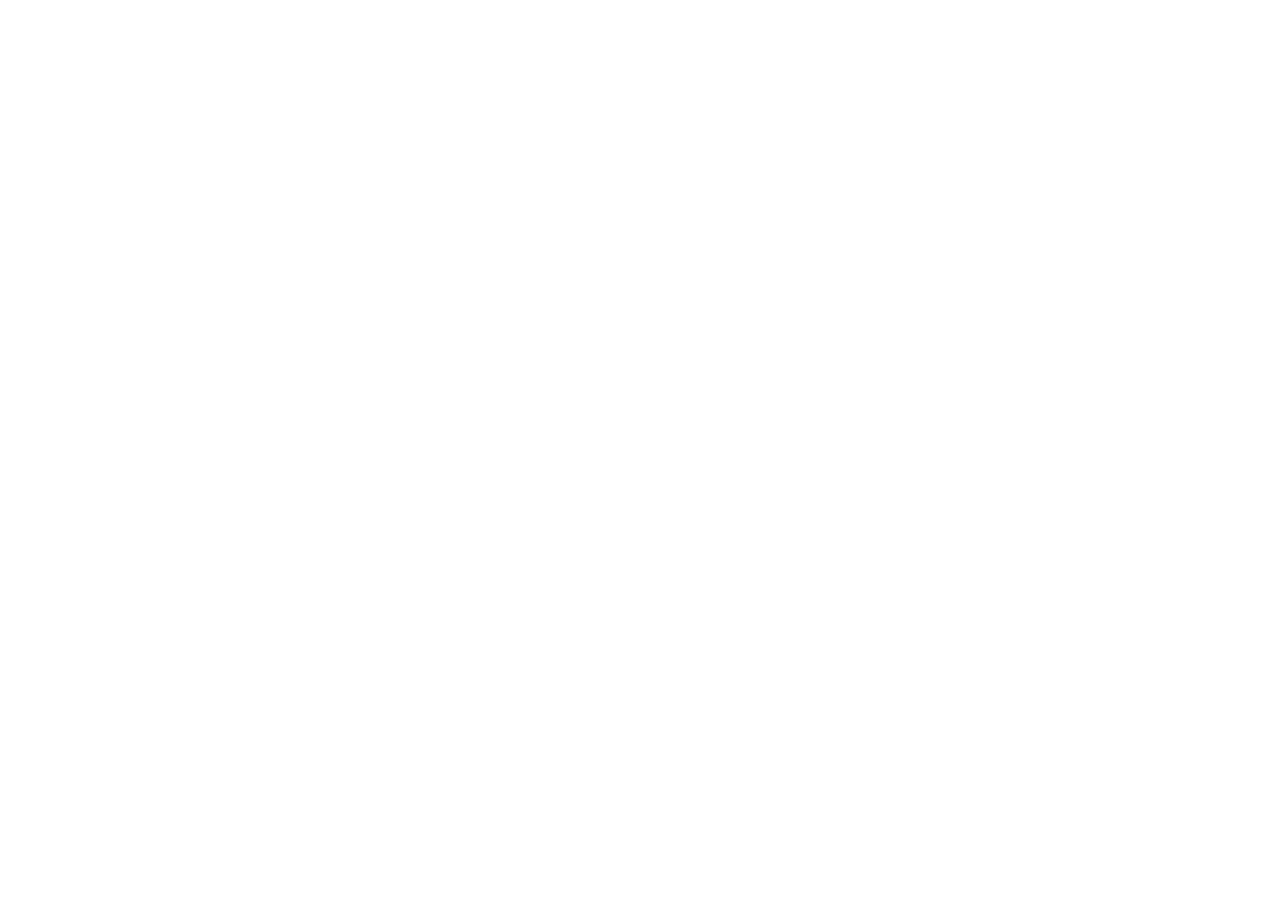
==== index.html @ 54fe23dd "Files created" ====
<!DOCTYPE html>
<html lang="en">
<head>
    <meta charset="UTF-8">
    <meta http-equiv="X-UA-Compatible" content="IE=edge">
    <meta name="viewport" content="width=device-width, initial-scale=1.0">
    <title>Catalog - Denis Noskov - Ufa</title>
    <link rel="stylesheet" href="style.css">
    <link rel="preconnect" href="https://fonts.gstatic.com">
    <link href="https://fonts.googleapis.com/css2?family=Roboto:ital,wght@0,100;0,300;0,400;0,500;0,700;0,900;1,100;1,300;1,400;1,500;1,700;1,900&display=swap" rel="stylesheet">
</head>
<body>
    
</body>
</html>
---- style.css ----
body {
    font-family: 'Roboto', sans-serif;
}
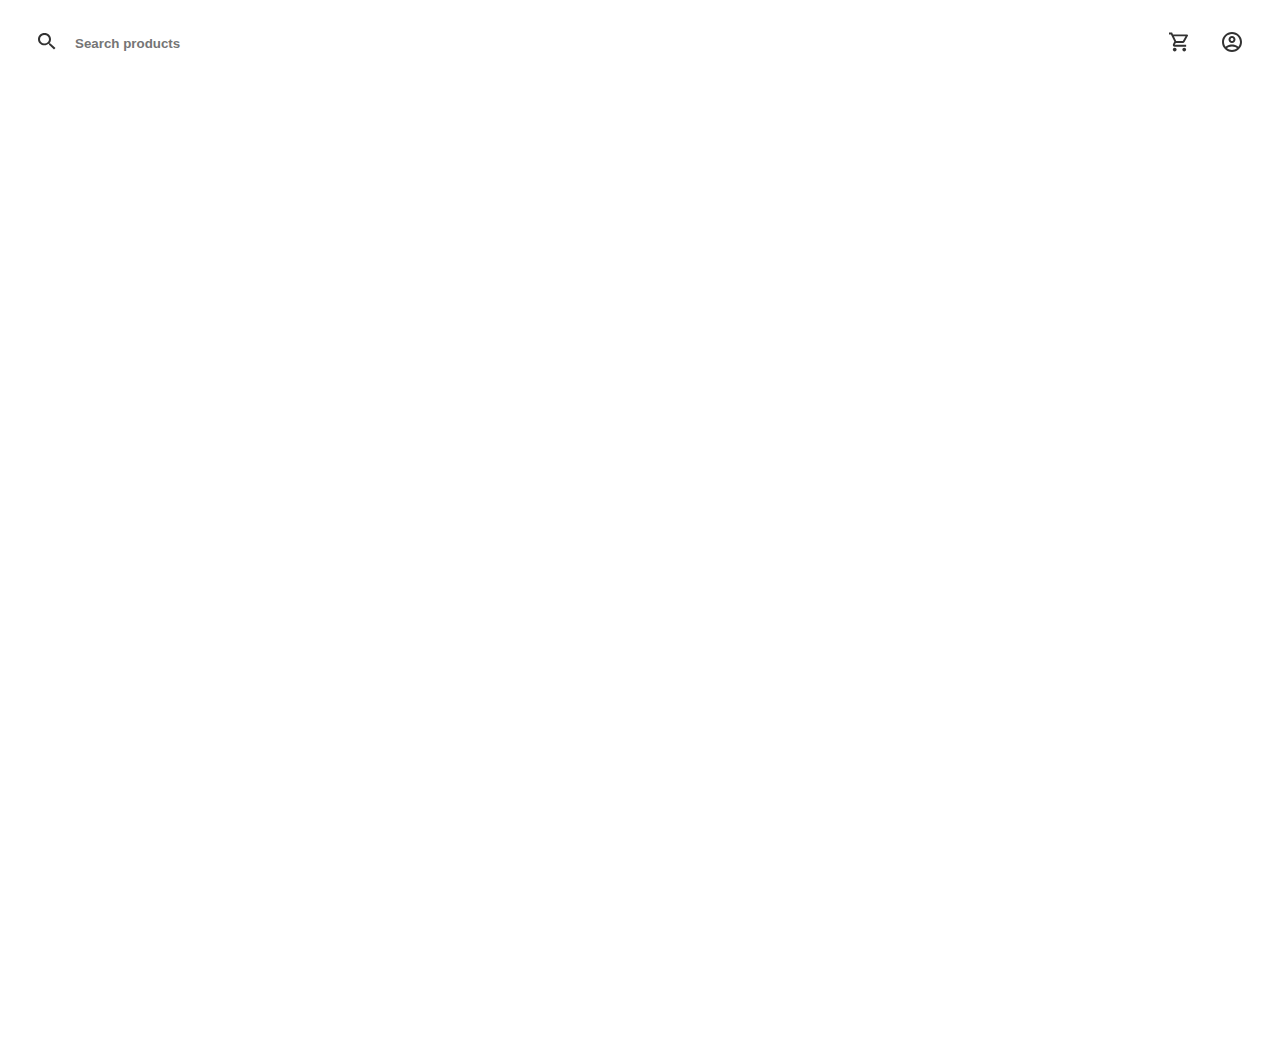
==== commit 204aa6a4: "<header>" ====
--- a/index.html
+++ b/index.html
@@ -10,6 +10,23 @@
     <link href="https://fonts.googleapis.com/css2?family=Roboto:ital,wght@0,100;0,300;0,400;0,500;0,700;0,900;1,100;1,300;1,400;1,500;1,700;1,900&display=swap" rel="stylesheet">
 </head>
 <body>
-    
+    <header>
+        <div class="b1">
+            <button>
+                <img src="img/search.svg" alt="Search" id='header_search'>
+            </button>
+            <input placeholder="Search products">
+        </div>
+        <div class="b2">
+            <button>
+                <img src="img/cart.svg" alt="Cart" id='header_cart'>
+            </button>
+            <button>
+                <img src="img/user.svg" alt="Userpage" id='header_userpage'>
+            </button>
+        </div>
+    </header>
+
+
 </body>
 </html>--- a/style.css
+++ b/style.css
@@ -1,3 +1,60 @@
-body {
+body{
     font-family: 'Roboto', sans-serif;
-}+    height: 1024px;
+}
+/* Desktop catalog*/
+/* Header */
+header{
+    display: flex;
+    justify-content: space-between;
+    margin: 23px 24px 0 24px;
+}
+header div{
+    display: flex;
+    align-items: center;
+    border-bottom: 2px solid white;
+}
+header .b1{
+    width: 300px;
+    height: 40px;
+}
+header .b1:hover{
+    border-bottom: 2px solid #fcac45;
+}
+header .b1:hover #header_search{
+    filter: invert(91%) sepia(12%) saturate(7307%) hue-rotate(324deg) brightness(100%) contrast(98%);
+}
+header input{
+    border: 0;
+    height: 16px;
+    color: black;
+}
+header input:focus{
+    outline: none;
+}
+header input::placeholder{
+    font-weight: bold;
+}
+header button{
+    background: none;
+    border: none;
+}
+header img{
+    width: 20px;
+    height: 20px;
+}
+#header_search{
+    width: 17.5px;
+    height: 17.5px;
+    margin-right: 11.5px;
+}
+#header_cart{
+    margin-right: 21px;
+}
+#header_cart:hover{
+    filter: invert(91%) sepia(12%) saturate(7307%) hue-rotate(324deg) brightness(100%) contrast(98%);
+}
+#header_userpage:hover{
+    filter: invert(91%) sepia(12%) saturate(7307%) hue-rotate(324deg) brightness(100%) contrast(98%);
+}
+/* Catalog */
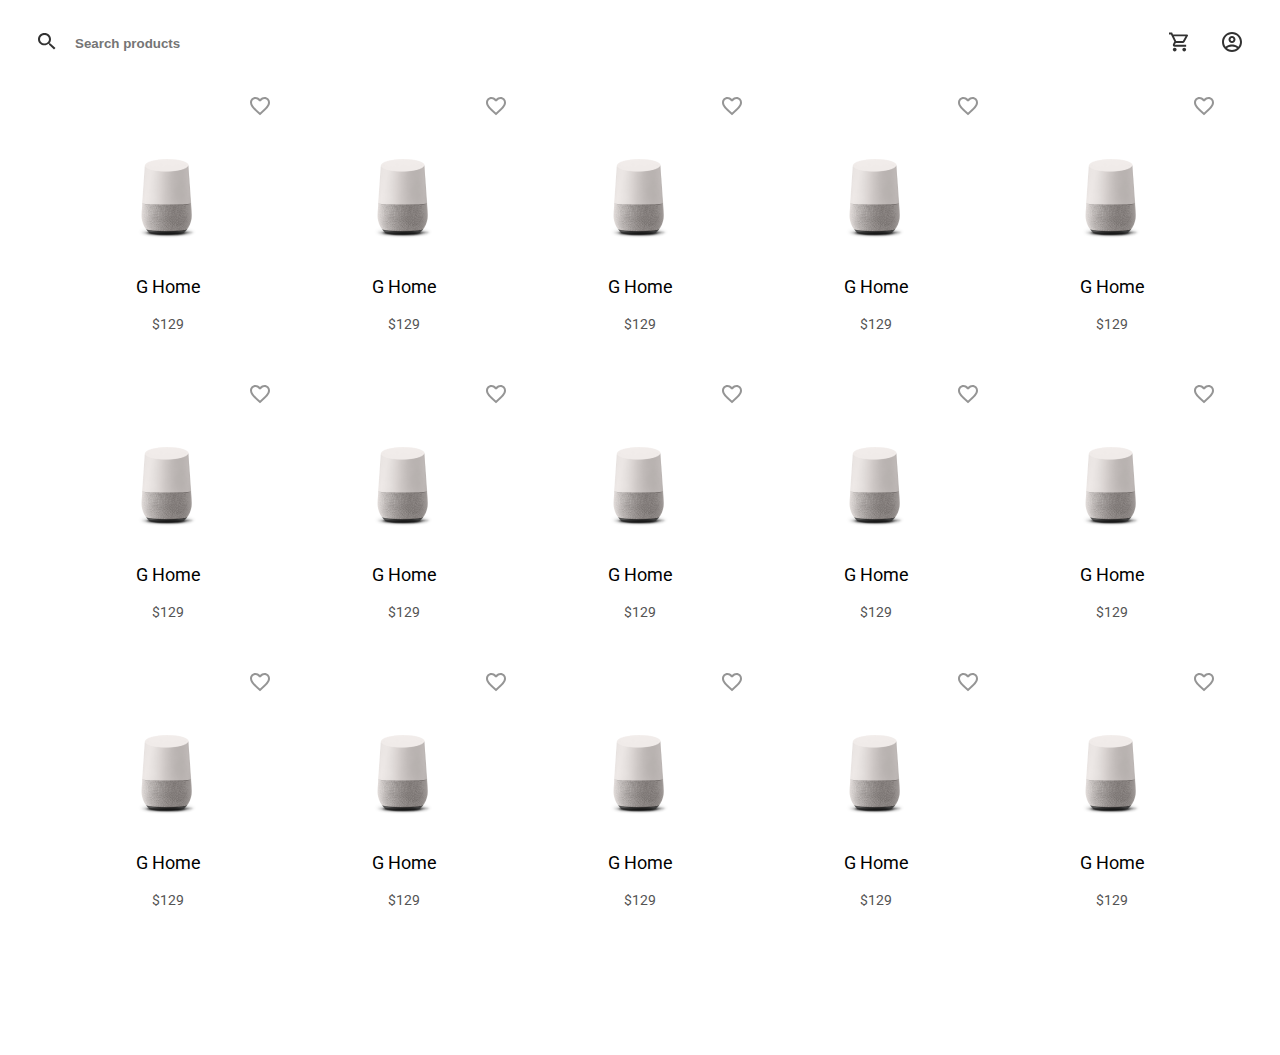
==== commit f110ed37: "Catalog page" ====
--- a/index.html
+++ b/index.html
@@ -26,7 +26,248 @@
             </button>
         </div>
     </header>
-
-
+    <main>
+        <div class="product">
+            <div class="p_favorite">
+                <svg width="20" height="19" viewBox="0 0 20 19" fill="red" xmlns="http://www.w3.org/2000/svg">
+                    <path d="M14.5 0C12.76 0 11.09 0.81 10 2.09C8.91 0.81 7.24 0 5.5 0C2.42 0 0 2.42 0 5.5C0 9.28 3.4 12.36 8.55 17.04L10 18.35L11.45 17.03C16.6 12.36 20 9.28 20 5.5C20 2.42 17.58 0 14.5 0ZM10.1 15.55L10 15.65L9.9 15.55C5.14 11.24 2 8.39 2 5.5C2 3.5 3.5 2 5.5 2C7.04 2 8.54 2.99 9.07 4.36H10.94C11.46 2.99 12.96 2 14.5 2C16.5 2 18 3.5 18 5.5C18 8.39 14.86 11.24 10.1 15.55Z" fill="#959595"/>
+                </svg>
+            </div>
+            <div class="p_image">
+                <img src="img/prod.png" alt="Product image">
+            </div>
+            <div class="p_title">
+                G Home
+            </div>
+            <div class="p_price">
+                $129
+            </div>
+        </div>
+        <div class="product">
+            <div class="p_favorite">
+                <svg width="20" height="19" viewBox="0 0 20 19" fill="red" xmlns="http://www.w3.org/2000/svg">
+                    <path d="M14.5 0C12.76 0 11.09 0.81 10 2.09C8.91 0.81 7.24 0 5.5 0C2.42 0 0 2.42 0 5.5C0 9.28 3.4 12.36 8.55 17.04L10 18.35L11.45 17.03C16.6 12.36 20 9.28 20 5.5C20 2.42 17.58 0 14.5 0ZM10.1 15.55L10 15.65L9.9 15.55C5.14 11.24 2 8.39 2 5.5C2 3.5 3.5 2 5.5 2C7.04 2 8.54 2.99 9.07 4.36H10.94C11.46 2.99 12.96 2 14.5 2C16.5 2 18 3.5 18 5.5C18 8.39 14.86 11.24 10.1 15.55Z" fill="#959595"/>
+                </svg>
+            </div>
+            <div class="p_image">
+                <img src="img/prod.png" alt="Product image">
+            </div>
+            <div class="p_title">
+                G Home
+            </div>
+            <div class="p_price">
+                $129
+            </div>
+        </div>
+        <div class="product">
+            <div class="p_favorite">
+                <svg width="20" height="19" viewBox="0 0 20 19" fill="red" xmlns="http://www.w3.org/2000/svg">
+                    <path d="M14.5 0C12.76 0 11.09 0.81 10 2.09C8.91 0.81 7.24 0 5.5 0C2.42 0 0 2.42 0 5.5C0 9.28 3.4 12.36 8.55 17.04L10 18.35L11.45 17.03C16.6 12.36 20 9.28 20 5.5C20 2.42 17.58 0 14.5 0ZM10.1 15.55L10 15.65L9.9 15.55C5.14 11.24 2 8.39 2 5.5C2 3.5 3.5 2 5.5 2C7.04 2 8.54 2.99 9.07 4.36H10.94C11.46 2.99 12.96 2 14.5 2C16.5 2 18 3.5 18 5.5C18 8.39 14.86 11.24 10.1 15.55Z" fill="#959595"/>
+                </svg>
+            </div>
+            <div class="p_image">
+                <img src="img/prod.png" alt="Product image">
+            </div>
+            <div class="p_title">
+                G Home
+            </div>
+            <div class="p_price">
+                $129
+            </div>
+        </div>
+        <div class="product">
+            <div class="p_favorite">
+                <svg width="20" height="19" viewBox="0 0 20 19" fill="red" xmlns="http://www.w3.org/2000/svg">
+                    <path d="M14.5 0C12.76 0 11.09 0.81 10 2.09C8.91 0.81 7.24 0 5.5 0C2.42 0 0 2.42 0 5.5C0 9.28 3.4 12.36 8.55 17.04L10 18.35L11.45 17.03C16.6 12.36 20 9.28 20 5.5C20 2.42 17.58 0 14.5 0ZM10.1 15.55L10 15.65L9.9 15.55C5.14 11.24 2 8.39 2 5.5C2 3.5 3.5 2 5.5 2C7.04 2 8.54 2.99 9.07 4.36H10.94C11.46 2.99 12.96 2 14.5 2C16.5 2 18 3.5 18 5.5C18 8.39 14.86 11.24 10.1 15.55Z" fill="#959595"/>
+                </svg>
+            </div>
+            <div class="p_image">
+                <img src="img/prod.png" alt="Product image">
+            </div>
+            <div class="p_title">
+                G Home
+            </div>
+            <div class="p_price">
+                $129
+            </div>
+        </div>
+        <div class="product">
+            <div class="p_favorite">
+                <svg width="20" height="19" viewBox="0 0 20 19" fill="red" xmlns="http://www.w3.org/2000/svg">
+                    <path d="M14.5 0C12.76 0 11.09 0.81 10 2.09C8.91 0.81 7.24 0 5.5 0C2.42 0 0 2.42 0 5.5C0 9.28 3.4 12.36 8.55 17.04L10 18.35L11.45 17.03C16.6 12.36 20 9.28 20 5.5C20 2.42 17.58 0 14.5 0ZM10.1 15.55L10 15.65L9.9 15.55C5.14 11.24 2 8.39 2 5.5C2 3.5 3.5 2 5.5 2C7.04 2 8.54 2.99 9.07 4.36H10.94C11.46 2.99 12.96 2 14.5 2C16.5 2 18 3.5 18 5.5C18 8.39 14.86 11.24 10.1 15.55Z" fill="#959595"/>
+                </svg>
+            </div>
+            <div class="p_image">
+                <img src="img/prod.png" alt="Product image">
+            </div>
+            <div class="p_title">
+                G Home
+            </div>
+            <div class="p_price">
+                $129
+            </div>
+        </div>
+        <div class="product">
+            <div class="p_favorite">
+                <svg width="20" height="19" viewBox="0 0 20 19" fill="red" xmlns="http://www.w3.org/2000/svg">
+                    <path d="M14.5 0C12.76 0 11.09 0.81 10 2.09C8.91 0.81 7.24 0 5.5 0C2.42 0 0 2.42 0 5.5C0 9.28 3.4 12.36 8.55 17.04L10 18.35L11.45 17.03C16.6 12.36 20 9.28 20 5.5C20 2.42 17.58 0 14.5 0ZM10.1 15.55L10 15.65L9.9 15.55C5.14 11.24 2 8.39 2 5.5C2 3.5 3.5 2 5.5 2C7.04 2 8.54 2.99 9.07 4.36H10.94C11.46 2.99 12.96 2 14.5 2C16.5 2 18 3.5 18 5.5C18 8.39 14.86 11.24 10.1 15.55Z" fill="#959595"/>
+                </svg>
+            </div>
+            <div class="p_image">
+                <img src="img/prod.png" alt="Product image">
+            </div>
+            <div class="p_title">
+                G Home
+            </div>
+            <div class="p_price">
+                $129
+            </div>
+        </div>
+        <div class="product">
+            <div class="p_favorite">
+                <svg width="20" height="19" viewBox="0 0 20 19" fill="red" xmlns="http://www.w3.org/2000/svg">
+                    <path d="M14.5 0C12.76 0 11.09 0.81 10 2.09C8.91 0.81 7.24 0 5.5 0C2.42 0 0 2.42 0 5.5C0 9.28 3.4 12.36 8.55 17.04L10 18.35L11.45 17.03C16.6 12.36 20 9.28 20 5.5C20 2.42 17.58 0 14.5 0ZM10.1 15.55L10 15.65L9.9 15.55C5.14 11.24 2 8.39 2 5.5C2 3.5 3.5 2 5.5 2C7.04 2 8.54 2.99 9.07 4.36H10.94C11.46 2.99 12.96 2 14.5 2C16.5 2 18 3.5 18 5.5C18 8.39 14.86 11.24 10.1 15.55Z" fill="#959595"/>
+                </svg>
+            </div>
+            <div class="p_image">
+                <img src="img/prod.png" alt="Product image">
+            </div>
+            <div class="p_title">
+                G Home
+            </div>
+            <div class="p_price">
+                $129
+            </div>
+        </div>
+        <div class="product">
+            <div class="p_favorite">
+                <svg width="20" height="19" viewBox="0 0 20 19" fill="red" xmlns="http://www.w3.org/2000/svg">
+                    <path d="M14.5 0C12.76 0 11.09 0.81 10 2.09C8.91 0.81 7.24 0 5.5 0C2.42 0 0 2.42 0 5.5C0 9.28 3.4 12.36 8.55 17.04L10 18.35L11.45 17.03C16.6 12.36 20 9.28 20 5.5C20 2.42 17.58 0 14.5 0ZM10.1 15.55L10 15.65L9.9 15.55C5.14 11.24 2 8.39 2 5.5C2 3.5 3.5 2 5.5 2C7.04 2 8.54 2.99 9.07 4.36H10.94C11.46 2.99 12.96 2 14.5 2C16.5 2 18 3.5 18 5.5C18 8.39 14.86 11.24 10.1 15.55Z" fill="#959595"/>
+                </svg>
+            </div>
+            <div class="p_image">
+                <img src="img/prod.png" alt="Product image">
+            </div>
+            <div class="p_title">
+                G Home
+            </div>
+            <div class="p_price">
+                $129
+            </div>
+        </div>
+        <div class="product">
+            <div class="p_favorite">
+                <svg width="20" height="19" viewBox="0 0 20 19" fill="red" xmlns="http://www.w3.org/2000/svg">
+                    <path d="M14.5 0C12.76 0 11.09 0.81 10 2.09C8.91 0.81 7.24 0 5.5 0C2.42 0 0 2.42 0 5.5C0 9.28 3.4 12.36 8.55 17.04L10 18.35L11.45 17.03C16.6 12.36 20 9.28 20 5.5C20 2.42 17.58 0 14.5 0ZM10.1 15.55L10 15.65L9.9 15.55C5.14 11.24 2 8.39 2 5.5C2 3.5 3.5 2 5.5 2C7.04 2 8.54 2.99 9.07 4.36H10.94C11.46 2.99 12.96 2 14.5 2C16.5 2 18 3.5 18 5.5C18 8.39 14.86 11.24 10.1 15.55Z" fill="#959595"/>
+                </svg>
+            </div>
+            <div class="p_image">
+                <img src="img/prod.png" alt="Product image">
+            </div>
+            <div class="p_title">
+                G Home
+            </div>
+            <div class="p_price">
+                $129
+            </div>
+        </div>
+        <div class="product">
+            <div class="p_favorite">
+                <svg width="20" height="19" viewBox="0 0 20 19" fill="red" xmlns="http://www.w3.org/2000/svg">
+                    <path d="M14.5 0C12.76 0 11.09 0.81 10 2.09C8.91 0.81 7.24 0 5.5 0C2.42 0 0 2.42 0 5.5C0 9.28 3.4 12.36 8.55 17.04L10 18.35L11.45 17.03C16.6 12.36 20 9.28 20 5.5C20 2.42 17.58 0 14.5 0ZM10.1 15.55L10 15.65L9.9 15.55C5.14 11.24 2 8.39 2 5.5C2 3.5 3.5 2 5.5 2C7.04 2 8.54 2.99 9.07 4.36H10.94C11.46 2.99 12.96 2 14.5 2C16.5 2 18 3.5 18 5.5C18 8.39 14.86 11.24 10.1 15.55Z" fill="#959595"/>
+                </svg>
+            </div>
+            <div class="p_image">
+                <img src="img/prod.png" alt="Product image">
+            </div>
+            <div class="p_title">
+                G Home
+            </div>
+            <div class="p_price">
+                $129
+            </div>
+        </div>
+        <div class="product">
+            <div class="p_favorite">
+                <svg width="20" height="19" viewBox="0 0 20 19" fill="red" xmlns="http://www.w3.org/2000/svg">
+                    <path d="M14.5 0C12.76 0 11.09 0.81 10 2.09C8.91 0.81 7.24 0 5.5 0C2.42 0 0 2.42 0 5.5C0 9.28 3.4 12.36 8.55 17.04L10 18.35L11.45 17.03C16.6 12.36 20 9.28 20 5.5C20 2.42 17.58 0 14.5 0ZM10.1 15.55L10 15.65L9.9 15.55C5.14 11.24 2 8.39 2 5.5C2 3.5 3.5 2 5.5 2C7.04 2 8.54 2.99 9.07 4.36H10.94C11.46 2.99 12.96 2 14.5 2C16.5 2 18 3.5 18 5.5C18 8.39 14.86 11.24 10.1 15.55Z" fill="#959595"/>
+                </svg>
+            </div>
+            <div class="p_image">
+                <img src="img/prod.png" alt="Product image">
+            </div>
+            <div class="p_title">
+                G Home
+            </div>
+            <div class="p_price">
+                $129
+            </div>
+        </div>
+        <div class="product">
+            <div class="p_favorite">
+                <svg width="20" height="19" viewBox="0 0 20 19" fill="red" xmlns="http://www.w3.org/2000/svg">
+                    <path d="M14.5 0C12.76 0 11.09 0.81 10 2.09C8.91 0.81 7.24 0 5.5 0C2.42 0 0 2.42 0 5.5C0 9.28 3.4 12.36 8.55 17.04L10 18.35L11.45 17.03C16.6 12.36 20 9.28 20 5.5C20 2.42 17.58 0 14.5 0ZM10.1 15.55L10 15.65L9.9 15.55C5.14 11.24 2 8.39 2 5.5C2 3.5 3.5 2 5.5 2C7.04 2 8.54 2.99 9.07 4.36H10.94C11.46 2.99 12.96 2 14.5 2C16.5 2 18 3.5 18 5.5C18 8.39 14.86 11.24 10.1 15.55Z" fill="#959595"/>
+                </svg>
+            </div>
+            <div class="p_image">
+                <img src="img/prod.png" alt="Product image">
+            </div>
+            <div class="p_title">
+                G Home
+            </div>
+            <div class="p_price">
+                $129
+            </div>
+        </div>
+        <div class="product">
+            <div class="p_favorite">
+                <svg width="20" height="19" viewBox="0 0 20 19" fill="red" xmlns="http://www.w3.org/2000/svg">
+                    <path d="M14.5 0C12.76 0 11.09 0.81 10 2.09C8.91 0.81 7.24 0 5.5 0C2.42 0 0 2.42 0 5.5C0 9.28 3.4 12.36 8.55 17.04L10 18.35L11.45 17.03C16.6 12.36 20 9.28 20 5.5C20 2.42 17.58 0 14.5 0ZM10.1 15.55L10 15.65L9.9 15.55C5.14 11.24 2 8.39 2 5.5C2 3.5 3.5 2 5.5 2C7.04 2 8.54 2.99 9.07 4.36H10.94C11.46 2.99 12.96 2 14.5 2C16.5 2 18 3.5 18 5.5C18 8.39 14.86 11.24 10.1 15.55Z" fill="#959595"/>
+                </svg>
+            </div>
+            <div class="p_image">
+                <img src="img/prod.png" alt="Product image">
+            </div>
+            <div class="p_title">
+                G Home
+            </div>
+            <div class="p_price">
+                $129
+            </div>
+        </div>
+        <div class="product">
+            <div class="p_favorite">
+                <svg width="20" height="19" viewBox="0 0 20 19" fill="red" xmlns="http://www.w3.org/2000/svg">
+                    <path d="M14.5 0C12.76 0 11.09 0.81 10 2.09C8.91 0.81 7.24 0 5.5 0C2.42 0 0 2.42 0 5.5C0 9.28 3.4 12.36 8.55 17.04L10 18.35L11.45 17.03C16.6 12.36 20 9.28 20 5.5C20 2.42 17.58 0 14.5 0ZM10.1 15.55L10 15.65L9.9 15.55C5.14 11.24 2 8.39 2 5.5C2 3.5 3.5 2 5.5 2C7.04 2 8.54 2.99 9.07 4.36H10.94C11.46 2.99 12.96 2 14.5 2C16.5 2 18 3.5 18 5.5C18 8.39 14.86 11.24 10.1 15.55Z" fill="#959595"/>
+                </svg>
+            </div>
+            <div class="p_image">
+                <img src="img/prod.png" alt="Product image">
+            </div>
+            <div class="p_title">
+                G Home
+            </div>
+            <div class="p_price">
+                $129
+            </div>
+        </div>
+        <div class="product">
+            <div class="p_favorite">
+                <svg width="20" height="19" viewBox="0 0 20 19" fill="red" xmlns="http://www.w3.org/2000/svg">
+                    <path d="M14.5 0C12.76 0 11.09 0.81 10 2.09C8.91 0.81 7.24 0 5.5 0C2.42 0 0 2.42 0 5.5C0 9.28 3.4 12.36 8.55 17.04L10 18.35L11.45 17.03C16.6 12.36 20 9.28 20 5.5C20 2.42 17.58 0 14.5 0ZM10.1 15.55L10 15.65L9.9 15.55C5.14 11.24 2 8.39 2 5.5C2 3.5 3.5 2 5.5 2C7.04 2 8.54 2.99 9.07 4.36H10.94C11.46 2.99 12.96 2 14.5 2C16.5 2 18 3.5 18 5.5C18 8.39 14.86 11.24 10.1 15.55Z" fill="#959595"/>
+                </svg>
+            </div>
+            <div class="p_image">
+                <img src="img/prod.png" alt="Product image">
+            </div>
+            <div class="p_title">
+                G Home
+            </div>
+            <div class="p_price">
+                $129
+            </div>
+        </div>
+    </main>
+        
 </body>
 </html>--- a/style.css
+++ b/style.css
@@ -7,7 +7,7 @@
 header{
     display: flex;
     justify-content: space-between;
-    margin: 23px 24px 0 24px;
+    margin: 23px 24px 24px 24px;
 }
 header div{
     display: flex;
@@ -51,10 +51,89 @@
 #header_cart{
     margin-right: 21px;
 }
-#header_cart:hover{
+header img:hover {
     filter: invert(91%) sepia(12%) saturate(7307%) hue-rotate(324deg) brightness(100%) contrast(98%);
 }
-#header_userpage:hover{
-    filter: invert(91%) sepia(12%) saturate(7307%) hue-rotate(324deg) brightness(100%) contrast(98%);
+
+/* Catalog */
+main{
+    display: flex;
+    justify-content: center;
+    flex-wrap: wrap;
+    margin: -8px -8px;
 }
-/* Catalog */
+main .product{
+    margin: 8px 8px;
+    height: 272px;
+    display: flex;
+    flex-direction: column;
+    width: 220px; 
+}
+.product .p_favorite{
+    margin: 8px 8px 8px 0;
+    align-self: flex-end;
+}
+/* .p_favorite:hover{
+    filter: invert(91%) sepia(12%) saturate(7307%) hue-rotate(24deg) brightness(100%) contrast(98%);
+} */
+.p_favorite:hover svg path{
+    fill: #fcac45;
+}
+.product .p_image{
+    width: 100%;
+    height: 140px;
+    margin-bottom: 8px;
+    display: flex;
+    align-items: center;
+    justify-content: center;
+}
+.product .p_title{
+    width: 100%;
+    height: 40px;
+    font-size: 18px;
+    font-weight: 400;
+    line-height: 21px;
+    text-align: center;
+}
+.product .p_price{
+    width: 100%;
+    height: 20px;
+    color: #545454;
+    text-align: center;
+    font-size: 14px;
+    line-height: 16.4px;
+    font-weight: 400;
+}
+.product:hover{
+    background: #F2F2F2;
+    box-shadow: 2px 2px 5px rgba(0, 0, 0, 0.15);
+    border-radius: 10px;
+}
+
+
+@media screen and (max-width: 375px) {
+    header{
+        margin: 16px 24px;
+    }
+    header .b1{
+        width: 200px;
+    }
+    header img{
+        width: 24px;
+        height: 24px;
+    }
+    #header_search{
+        width: 24px;
+        height: 24px;
+    }
+
+    main .product{
+        width: 155px;
+    }
+    .product .p_favorite{
+        margin-bottom: 0;
+    }
+    .product .p_image{
+        width: 155px;
+    }
+}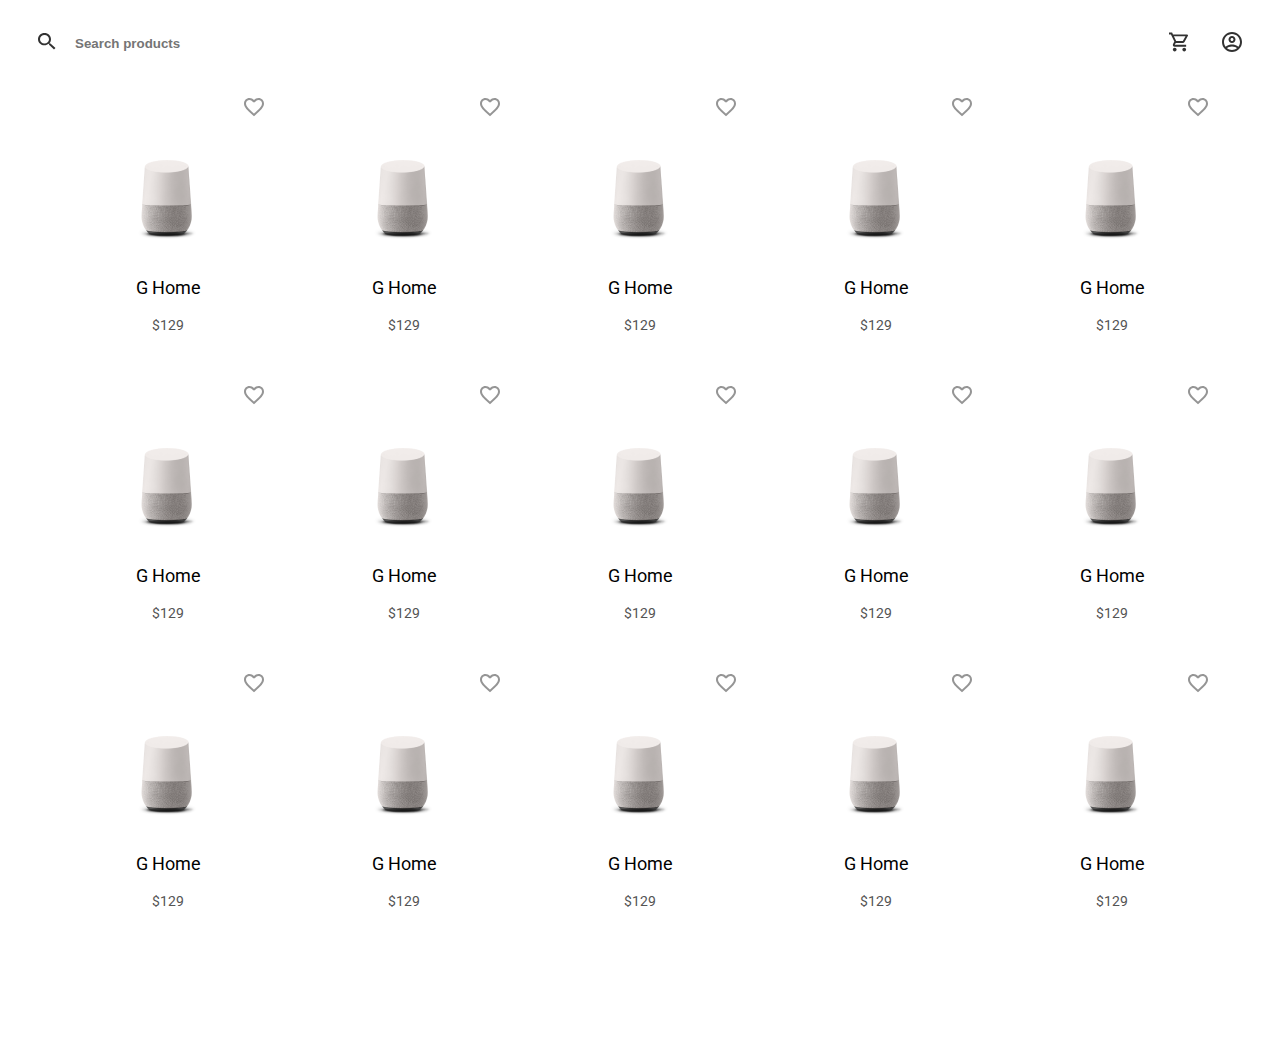
==== commit 234ef6bf: "changed Catalog page" ====
--- a/index.html
+++ b/index.html
@@ -16,6 +16,7 @@
                 <img src="img/search.svg" alt="Search" id='header_search'>
             </button>
             <input placeholder="Search products">
+            <div class="i_div"></div>
         </div>
         <div class="b2">
             <button>
@@ -29,233 +30,322 @@
     <main>
         <div class="product">
             <div class="p_favorite">
-                <svg width="20" height="19" viewBox="0 0 20 19" fill="red" xmlns="http://www.w3.org/2000/svg">
-                    <path d="M14.5 0C12.76 0 11.09 0.81 10 2.09C8.91 0.81 7.24 0 5.5 0C2.42 0 0 2.42 0 5.5C0 9.28 3.4 12.36 8.55 17.04L10 18.35L11.45 17.03C16.6 12.36 20 9.28 20 5.5C20 2.42 17.58 0 14.5 0ZM10.1 15.55L10 15.65L9.9 15.55C5.14 11.24 2 8.39 2 5.5C2 3.5 3.5 2 5.5 2C7.04 2 8.54 2.99 9.07 4.36H10.94C11.46 2.99 12.96 2 14.5 2C16.5 2 18 3.5 18 5.5C18 8.39 14.86 11.24 10.1 15.55Z" fill="#959595"/>
-                </svg>
-            </div>
-            <div class="p_image">
-                <img src="img/prod.png" alt="Product image">
-            </div>
-            <div class="p_title">
-                G Home
-            </div>
-            <div class="p_price">
-                $129
-            </div>
-        </div>
-        <div class="product">
-            <div class="p_favorite">
-                <svg width="20" height="19" viewBox="0 0 20 19" fill="red" xmlns="http://www.w3.org/2000/svg">
-                    <path d="M14.5 0C12.76 0 11.09 0.81 10 2.09C8.91 0.81 7.24 0 5.5 0C2.42 0 0 2.42 0 5.5C0 9.28 3.4 12.36 8.55 17.04L10 18.35L11.45 17.03C16.6 12.36 20 9.28 20 5.5C20 2.42 17.58 0 14.5 0ZM10.1 15.55L10 15.65L9.9 15.55C5.14 11.24 2 8.39 2 5.5C2 3.5 3.5 2 5.5 2C7.04 2 8.54 2.99 9.07 4.36H10.94C11.46 2.99 12.96 2 14.5 2C16.5 2 18 3.5 18 5.5C18 8.39 14.86 11.24 10.1 15.55Z" fill="#959595"/>
-                </svg>
-            </div>
-            <div class="p_image">
-                <img src="img/prod.png" alt="Product image">
-            </div>
-            <div class="p_title">
-                G Home
-            </div>
-            <div class="p_price">
-                $129
-            </div>
-        </div>
-        <div class="product">
-            <div class="p_favorite">
-                <svg width="20" height="19" viewBox="0 0 20 19" fill="red" xmlns="http://www.w3.org/2000/svg">
-                    <path d="M14.5 0C12.76 0 11.09 0.81 10 2.09C8.91 0.81 7.24 0 5.5 0C2.42 0 0 2.42 0 5.5C0 9.28 3.4 12.36 8.55 17.04L10 18.35L11.45 17.03C16.6 12.36 20 9.28 20 5.5C20 2.42 17.58 0 14.5 0ZM10.1 15.55L10 15.65L9.9 15.55C5.14 11.24 2 8.39 2 5.5C2 3.5 3.5 2 5.5 2C7.04 2 8.54 2.99 9.07 4.36H10.94C11.46 2.99 12.96 2 14.5 2C16.5 2 18 3.5 18 5.5C18 8.39 14.86 11.24 10.1 15.55Z" fill="#959595"/>
-                </svg>
-            </div>
-            <div class="p_image">
-                <img src="img/prod.png" alt="Product image">
-            </div>
-            <div class="p_title">
-                G Home
-            </div>
-            <div class="p_price">
-                $129
-            </div>
-        </div>
-        <div class="product">
-            <div class="p_favorite">
-                <svg width="20" height="19" viewBox="0 0 20 19" fill="red" xmlns="http://www.w3.org/2000/svg">
-                    <path d="M14.5 0C12.76 0 11.09 0.81 10 2.09C8.91 0.81 7.24 0 5.5 0C2.42 0 0 2.42 0 5.5C0 9.28 3.4 12.36 8.55 17.04L10 18.35L11.45 17.03C16.6 12.36 20 9.28 20 5.5C20 2.42 17.58 0 14.5 0ZM10.1 15.55L10 15.65L9.9 15.55C5.14 11.24 2 8.39 2 5.5C2 3.5 3.5 2 5.5 2C7.04 2 8.54 2.99 9.07 4.36H10.94C11.46 2.99 12.96 2 14.5 2C16.5 2 18 3.5 18 5.5C18 8.39 14.86 11.24 10.1 15.55Z" fill="#959595"/>
-                </svg>
-            </div>
-            <div class="p_image">
-                <img src="img/prod.png" alt="Product image">
-            </div>
-            <div class="p_title">
-                G Home
-            </div>
-            <div class="p_price">
-                $129
-            </div>
-        </div>
-        <div class="product">
-            <div class="p_favorite">
-                <svg width="20" height="19" viewBox="0 0 20 19" fill="red" xmlns="http://www.w3.org/2000/svg">
-                    <path d="M14.5 0C12.76 0 11.09 0.81 10 2.09C8.91 0.81 7.24 0 5.5 0C2.42 0 0 2.42 0 5.5C0 9.28 3.4 12.36 8.55 17.04L10 18.35L11.45 17.03C16.6 12.36 20 9.28 20 5.5C20 2.42 17.58 0 14.5 0ZM10.1 15.55L10 15.65L9.9 15.55C5.14 11.24 2 8.39 2 5.5C2 3.5 3.5 2 5.5 2C7.04 2 8.54 2.99 9.07 4.36H10.94C11.46 2.99 12.96 2 14.5 2C16.5 2 18 3.5 18 5.5C18 8.39 14.86 11.24 10.1 15.55Z" fill="#959595"/>
-                </svg>
-            </div>
-            <div class="p_image">
-                <img src="img/prod.png" alt="Product image">
-            </div>
-            <div class="p_title">
-                G Home
-            </div>
-            <div class="p_price">
-                $129
-            </div>
-        </div>
-        <div class="product">
-            <div class="p_favorite">
-                <svg width="20" height="19" viewBox="0 0 20 19" fill="red" xmlns="http://www.w3.org/2000/svg">
-                    <path d="M14.5 0C12.76 0 11.09 0.81 10 2.09C8.91 0.81 7.24 0 5.5 0C2.42 0 0 2.42 0 5.5C0 9.28 3.4 12.36 8.55 17.04L10 18.35L11.45 17.03C16.6 12.36 20 9.28 20 5.5C20 2.42 17.58 0 14.5 0ZM10.1 15.55L10 15.65L9.9 15.55C5.14 11.24 2 8.39 2 5.5C2 3.5 3.5 2 5.5 2C7.04 2 8.54 2.99 9.07 4.36H10.94C11.46 2.99 12.96 2 14.5 2C16.5 2 18 3.5 18 5.5C18 8.39 14.86 11.24 10.1 15.55Z" fill="#959595"/>
-                </svg>
-            </div>
-            <div class="p_image">
-                <img src="img/prod.png" alt="Product image">
-            </div>
-            <div class="p_title">
-                G Home
-            </div>
-            <div class="p_price">
-                $129
-            </div>
-        </div>
-        <div class="product">
-            <div class="p_favorite">
-                <svg width="20" height="19" viewBox="0 0 20 19" fill="red" xmlns="http://www.w3.org/2000/svg">
-                    <path d="M14.5 0C12.76 0 11.09 0.81 10 2.09C8.91 0.81 7.24 0 5.5 0C2.42 0 0 2.42 0 5.5C0 9.28 3.4 12.36 8.55 17.04L10 18.35L11.45 17.03C16.6 12.36 20 9.28 20 5.5C20 2.42 17.58 0 14.5 0ZM10.1 15.55L10 15.65L9.9 15.55C5.14 11.24 2 8.39 2 5.5C2 3.5 3.5 2 5.5 2C7.04 2 8.54 2.99 9.07 4.36H10.94C11.46 2.99 12.96 2 14.5 2C16.5 2 18 3.5 18 5.5C18 8.39 14.86 11.24 10.1 15.55Z" fill="#959595"/>
-                </svg>
-            </div>
-            <div class="p_image">
-                <img src="img/prod.png" alt="Product image">
-            </div>
-            <div class="p_title">
-                G Home
-            </div>
-            <div class="p_price">
-                $129
-            </div>
-        </div>
-        <div class="product">
-            <div class="p_favorite">
-                <svg width="20" height="19" viewBox="0 0 20 19" fill="red" xmlns="http://www.w3.org/2000/svg">
-                    <path d="M14.5 0C12.76 0 11.09 0.81 10 2.09C8.91 0.81 7.24 0 5.5 0C2.42 0 0 2.42 0 5.5C0 9.28 3.4 12.36 8.55 17.04L10 18.35L11.45 17.03C16.6 12.36 20 9.28 20 5.5C20 2.42 17.58 0 14.5 0ZM10.1 15.55L10 15.65L9.9 15.55C5.14 11.24 2 8.39 2 5.5C2 3.5 3.5 2 5.5 2C7.04 2 8.54 2.99 9.07 4.36H10.94C11.46 2.99 12.96 2 14.5 2C16.5 2 18 3.5 18 5.5C18 8.39 14.86 11.24 10.1 15.55Z" fill="#959595"/>
-                </svg>
-            </div>
-            <div class="p_image">
-                <img src="img/prod.png" alt="Product image">
-            </div>
-            <div class="p_title">
-                G Home
-            </div>
-            <div class="p_price">
-                $129
-            </div>
-        </div>
-        <div class="product">
-            <div class="p_favorite">
-                <svg width="20" height="19" viewBox="0 0 20 19" fill="red" xmlns="http://www.w3.org/2000/svg">
-                    <path d="M14.5 0C12.76 0 11.09 0.81 10 2.09C8.91 0.81 7.24 0 5.5 0C2.42 0 0 2.42 0 5.5C0 9.28 3.4 12.36 8.55 17.04L10 18.35L11.45 17.03C16.6 12.36 20 9.28 20 5.5C20 2.42 17.58 0 14.5 0ZM10.1 15.55L10 15.65L9.9 15.55C5.14 11.24 2 8.39 2 5.5C2 3.5 3.5 2 5.5 2C7.04 2 8.54 2.99 9.07 4.36H10.94C11.46 2.99 12.96 2 14.5 2C16.5 2 18 3.5 18 5.5C18 8.39 14.86 11.24 10.1 15.55Z" fill="#959595"/>
-                </svg>
-            </div>
-            <div class="p_image">
-                <img src="img/prod.png" alt="Product image">
-            </div>
-            <div class="p_title">
-                G Home
-            </div>
-            <div class="p_price">
-                $129
-            </div>
-        </div>
-        <div class="product">
-            <div class="p_favorite">
-                <svg width="20" height="19" viewBox="0 0 20 19" fill="red" xmlns="http://www.w3.org/2000/svg">
-                    <path d="M14.5 0C12.76 0 11.09 0.81 10 2.09C8.91 0.81 7.24 0 5.5 0C2.42 0 0 2.42 0 5.5C0 9.28 3.4 12.36 8.55 17.04L10 18.35L11.45 17.03C16.6 12.36 20 9.28 20 5.5C20 2.42 17.58 0 14.5 0ZM10.1 15.55L10 15.65L9.9 15.55C5.14 11.24 2 8.39 2 5.5C2 3.5 3.5 2 5.5 2C7.04 2 8.54 2.99 9.07 4.36H10.94C11.46 2.99 12.96 2 14.5 2C16.5 2 18 3.5 18 5.5C18 8.39 14.86 11.24 10.1 15.55Z" fill="#959595"/>
-                </svg>
-            </div>
-            <div class="p_image">
-                <img src="img/prod.png" alt="Product image">
-            </div>
-            <div class="p_title">
-                G Home
-            </div>
-            <div class="p_price">
-                $129
-            </div>
-        </div>
-        <div class="product">
-            <div class="p_favorite">
-                <svg width="20" height="19" viewBox="0 0 20 19" fill="red" xmlns="http://www.w3.org/2000/svg">
-                    <path d="M14.5 0C12.76 0 11.09 0.81 10 2.09C8.91 0.81 7.24 0 5.5 0C2.42 0 0 2.42 0 5.5C0 9.28 3.4 12.36 8.55 17.04L10 18.35L11.45 17.03C16.6 12.36 20 9.28 20 5.5C20 2.42 17.58 0 14.5 0ZM10.1 15.55L10 15.65L9.9 15.55C5.14 11.24 2 8.39 2 5.5C2 3.5 3.5 2 5.5 2C7.04 2 8.54 2.99 9.07 4.36H10.94C11.46 2.99 12.96 2 14.5 2C16.5 2 18 3.5 18 5.5C18 8.39 14.86 11.24 10.1 15.55Z" fill="#959595"/>
-                </svg>
-            </div>
-            <div class="p_image">
-                <img src="img/prod.png" alt="Product image">
-            </div>
-            <div class="p_title">
-                G Home
-            </div>
-            <div class="p_price">
-                $129
-            </div>
-        </div>
-        <div class="product">
-            <div class="p_favorite">
-                <svg width="20" height="19" viewBox="0 0 20 19" fill="red" xmlns="http://www.w3.org/2000/svg">
-                    <path d="M14.5 0C12.76 0 11.09 0.81 10 2.09C8.91 0.81 7.24 0 5.5 0C2.42 0 0 2.42 0 5.5C0 9.28 3.4 12.36 8.55 17.04L10 18.35L11.45 17.03C16.6 12.36 20 9.28 20 5.5C20 2.42 17.58 0 14.5 0ZM10.1 15.55L10 15.65L9.9 15.55C5.14 11.24 2 8.39 2 5.5C2 3.5 3.5 2 5.5 2C7.04 2 8.54 2.99 9.07 4.36H10.94C11.46 2.99 12.96 2 14.5 2C16.5 2 18 3.5 18 5.5C18 8.39 14.86 11.24 10.1 15.55Z" fill="#959595"/>
-                </svg>
-            </div>
-            <div class="p_image">
-                <img src="img/prod.png" alt="Product image">
-            </div>
-            <div class="p_title">
-                G Home
-            </div>
-            <div class="p_price">
-                $129
-            </div>
-        </div>
-        <div class="product">
-            <div class="p_favorite">
-                <svg width="20" height="19" viewBox="0 0 20 19" fill="red" xmlns="http://www.w3.org/2000/svg">
-                    <path d="M14.5 0C12.76 0 11.09 0.81 10 2.09C8.91 0.81 7.24 0 5.5 0C2.42 0 0 2.42 0 5.5C0 9.28 3.4 12.36 8.55 17.04L10 18.35L11.45 17.03C16.6 12.36 20 9.28 20 5.5C20 2.42 17.58 0 14.5 0ZM10.1 15.55L10 15.65L9.9 15.55C5.14 11.24 2 8.39 2 5.5C2 3.5 3.5 2 5.5 2C7.04 2 8.54 2.99 9.07 4.36H10.94C11.46 2.99 12.96 2 14.5 2C16.5 2 18 3.5 18 5.5C18 8.39 14.86 11.24 10.1 15.55Z" fill="#959595"/>
-                </svg>
-            </div>
-            <div class="p_image">
-                <img src="img/prod.png" alt="Product image">
-            </div>
-            <div class="p_title">
-                G Home
-            </div>
-            <div class="p_price">
-                $129
-            </div>
-        </div>
-        <div class="product">
-            <div class="p_favorite">
-                <svg width="20" height="19" viewBox="0 0 20 19" fill="red" xmlns="http://www.w3.org/2000/svg">
-                    <path d="M14.5 0C12.76 0 11.09 0.81 10 2.09C8.91 0.81 7.24 0 5.5 0C2.42 0 0 2.42 0 5.5C0 9.28 3.4 12.36 8.55 17.04L10 18.35L11.45 17.03C16.6 12.36 20 9.28 20 5.5C20 2.42 17.58 0 14.5 0ZM10.1 15.55L10 15.65L9.9 15.55C5.14 11.24 2 8.39 2 5.5C2 3.5 3.5 2 5.5 2C7.04 2 8.54 2.99 9.07 4.36H10.94C11.46 2.99 12.96 2 14.5 2C16.5 2 18 3.5 18 5.5C18 8.39 14.86 11.24 10.1 15.55Z" fill="#959595"/>
-                </svg>
-            </div>
-            <div class="p_image">
-                <img src="img/prod.png" alt="Product image">
-            </div>
-            <div class="p_title">
-                G Home
-            </div>
-            <div class="p_price">
-                $129
-            </div>
-        </div>
-        <div class="product">
-            <div class="p_favorite">
-                <svg width="20" height="19" viewBox="0 0 20 19" fill="red" xmlns="http://www.w3.org/2000/svg">
-                    <path d="M14.5 0C12.76 0 11.09 0.81 10 2.09C8.91 0.81 7.24 0 5.5 0C2.42 0 0 2.42 0 5.5C0 9.28 3.4 12.36 8.55 17.04L10 18.35L11.45 17.03C16.6 12.36 20 9.28 20 5.5C20 2.42 17.58 0 14.5 0ZM10.1 15.55L10 15.65L9.9 15.55C5.14 11.24 2 8.39 2 5.5C2 3.5 3.5 2 5.5 2C7.04 2 8.54 2.99 9.07 4.36H10.94C11.46 2.99 12.96 2 14.5 2C16.5 2 18 3.5 18 5.5C18 8.39 14.86 11.24 10.1 15.55Z" fill="#959595"/>
-                </svg>
+                <button>
+                    <svg width="20" height="19" viewBox="0 0 20 19" fill="red" xmlns="http://www.w3.org/2000/svg">
+                        <path d="M14.5 0C12.76 0 11.09 0.81 10 2.09C8.91 0.81 7.24 0 5.5 0C2.42 0 0 2.42 0 5.5C0 9.28 3.4 12.36 8.55 17.04L10 18.35L11.45 17.03C16.6 12.36 20 9.28 20 5.5C20 2.42 17.58 0 14.5 0ZM10.1 15.55L10 15.65L9.9 15.55C5.14 11.24 2 8.39 2 5.5C2 3.5 3.5 2 5.5 2C7.04 2 8.54 2.99 9.07 4.36H10.94C11.46 2.99 12.96 2 14.5 2C16.5 2 18 3.5 18 5.5C18 8.39 14.86 11.24 10.1 15.55Z" fill="#959595"/>
+                    </svg>
+                    <svg width="20" height="19" viewBox="0 0 20 19" fill="none" xmlns="http://www.w3.org/2000/svg">
+                        <path d="M10 18.35L8.55 17.03C3.4 12.36 0 9.28 0 5.5C0 2.42 2.42 0 5.5 0C7.24 0 8.91 0.81 10 2.09C11.09 0.81 12.76 0 14.5 0C17.58 0 20 2.42 20 5.5C20 9.28 16.6 12.36 11.45 17.04L10 18.35Z" fill="#E97F03"/>
+                    </svg>
+                </button>
+            </div>
+            <div class="p_image">
+                <img src="img/prod.png" alt="Product image">
+            </div>
+            <div class="p_title">
+                G Home
+            </div>
+            <div class="p_price">
+                $129
+            </div>
+        </div>
+        
+        <div class="product">
+            <div class="p_favorite">
+                <button>
+                    <svg width="20" height="19" viewBox="0 0 20 19" fill="red" xmlns="http://www.w3.org/2000/svg">
+                        <path d="M14.5 0C12.76 0 11.09 0.81 10 2.09C8.91 0.81 7.24 0 5.5 0C2.42 0 0 2.42 0 5.5C0 9.28 3.4 12.36 8.55 17.04L10 18.35L11.45 17.03C16.6 12.36 20 9.28 20 5.5C20 2.42 17.58 0 14.5 0ZM10.1 15.55L10 15.65L9.9 15.55C5.14 11.24 2 8.39 2 5.5C2 3.5 3.5 2 5.5 2C7.04 2 8.54 2.99 9.07 4.36H10.94C11.46 2.99 12.96 2 14.5 2C16.5 2 18 3.5 18 5.5C18 8.39 14.86 11.24 10.1 15.55Z" fill="#959595"/>
+                    </svg>
+                    <svg width="20" height="19" viewBox="0 0 20 19" fill="none" xmlns="http://www.w3.org/2000/svg">
+                        <path d="M10 18.35L8.55 17.03C3.4 12.36 0 9.28 0 5.5C0 2.42 2.42 0 5.5 0C7.24 0 8.91 0.81 10 2.09C11.09 0.81 12.76 0 14.5 0C17.58 0 20 2.42 20 5.5C20 9.28 16.6 12.36 11.45 17.04L10 18.35Z" fill="#E97F03"/>
+                    </svg>
+                </button>
+            </div>
+            <div class="p_image">
+                <img src="img/prod.png" alt="Product image">
+            </div>
+            <div class="p_title">
+                G Home
+            </div>
+            <div class="p_price">
+                $129
+            </div>
+        </div>
+
+        <div class="product">
+            <div class="p_favorite">
+                <button>
+                    <svg width="20" height="19" viewBox="0 0 20 19" fill="red" xmlns="http://www.w3.org/2000/svg">
+                        <path d="M14.5 0C12.76 0 11.09 0.81 10 2.09C8.91 0.81 7.24 0 5.5 0C2.42 0 0 2.42 0 5.5C0 9.28 3.4 12.36 8.55 17.04L10 18.35L11.45 17.03C16.6 12.36 20 9.28 20 5.5C20 2.42 17.58 0 14.5 0ZM10.1 15.55L10 15.65L9.9 15.55C5.14 11.24 2 8.39 2 5.5C2 3.5 3.5 2 5.5 2C7.04 2 8.54 2.99 9.07 4.36H10.94C11.46 2.99 12.96 2 14.5 2C16.5 2 18 3.5 18 5.5C18 8.39 14.86 11.24 10.1 15.55Z" fill="#959595"/>
+                    </svg>
+                    <svg width="20" height="19" viewBox="0 0 20 19" fill="none" xmlns="http://www.w3.org/2000/svg">
+                        <path d="M10 18.35L8.55 17.03C3.4 12.36 0 9.28 0 5.5C0 2.42 2.42 0 5.5 0C7.24 0 8.91 0.81 10 2.09C11.09 0.81 12.76 0 14.5 0C17.58 0 20 2.42 20 5.5C20 9.28 16.6 12.36 11.45 17.04L10 18.35Z" fill="#E97F03"/>
+                    </svg>
+                </button>
+            </div>
+            <div class="p_image">
+                <img src="img/prod.png" alt="Product image">
+            </div>
+            <div class="p_title">
+                G Home
+            </div>
+            <div class="p_price">
+                $129
+            </div>
+        </div>
+
+        <div class="product">
+            <div class="p_favorite">
+                <button>
+                    <svg width="20" height="19" viewBox="0 0 20 19" fill="red" xmlns="http://www.w3.org/2000/svg">
+                        <path d="M14.5 0C12.76 0 11.09 0.81 10 2.09C8.91 0.81 7.24 0 5.5 0C2.42 0 0 2.42 0 5.5C0 9.28 3.4 12.36 8.55 17.04L10 18.35L11.45 17.03C16.6 12.36 20 9.28 20 5.5C20 2.42 17.58 0 14.5 0ZM10.1 15.55L10 15.65L9.9 15.55C5.14 11.24 2 8.39 2 5.5C2 3.5 3.5 2 5.5 2C7.04 2 8.54 2.99 9.07 4.36H10.94C11.46 2.99 12.96 2 14.5 2C16.5 2 18 3.5 18 5.5C18 8.39 14.86 11.24 10.1 15.55Z" fill="#959595"/>
+                    </svg>
+                    <svg width="20" height="19" viewBox="0 0 20 19" fill="none" xmlns="http://www.w3.org/2000/svg">
+                        <path d="M10 18.35L8.55 17.03C3.4 12.36 0 9.28 0 5.5C0 2.42 2.42 0 5.5 0C7.24 0 8.91 0.81 10 2.09C11.09 0.81 12.76 0 14.5 0C17.58 0 20 2.42 20 5.5C20 9.28 16.6 12.36 11.45 17.04L10 18.35Z" fill="#E97F03"/>
+                    </svg>
+                </button>
+            </div>
+            <div class="p_image">
+                <img src="img/prod.png" alt="Product image">
+            </div>
+            <div class="p_title">
+                G Home
+            </div>
+            <div class="p_price">
+                $129
+            </div>
+        </div>
+
+        <div class="product">
+            <div class="p_favorite">
+                <button>
+                    <svg width="20" height="19" viewBox="0 0 20 19" fill="red" xmlns="http://www.w3.org/2000/svg">
+                        <path d="M14.5 0C12.76 0 11.09 0.81 10 2.09C8.91 0.81 7.24 0 5.5 0C2.42 0 0 2.42 0 5.5C0 9.28 3.4 12.36 8.55 17.04L10 18.35L11.45 17.03C16.6 12.36 20 9.28 20 5.5C20 2.42 17.58 0 14.5 0ZM10.1 15.55L10 15.65L9.9 15.55C5.14 11.24 2 8.39 2 5.5C2 3.5 3.5 2 5.5 2C7.04 2 8.54 2.99 9.07 4.36H10.94C11.46 2.99 12.96 2 14.5 2C16.5 2 18 3.5 18 5.5C18 8.39 14.86 11.24 10.1 15.55Z" fill="#959595"/>
+                    </svg>
+                    <svg width="20" height="19" viewBox="0 0 20 19" fill="none" xmlns="http://www.w3.org/2000/svg">
+                        <path d="M10 18.35L8.55 17.03C3.4 12.36 0 9.28 0 5.5C0 2.42 2.42 0 5.5 0C7.24 0 8.91 0.81 10 2.09C11.09 0.81 12.76 0 14.5 0C17.58 0 20 2.42 20 5.5C20 9.28 16.6 12.36 11.45 17.04L10 18.35Z" fill="#E97F03"/>
+                    </svg>
+                </button>
+            </div>
+            <div class="p_image">
+                <img src="img/prod.png" alt="Product image">
+            </div>
+            <div class="p_title">
+                G Home
+            </div>
+            <div class="p_price">
+                $129
+            </div>
+        </div>
+
+        <div class="product">
+            <div class="p_favorite">
+                <button>
+                    <svg width="20" height="19" viewBox="0 0 20 19" fill="red" xmlns="http://www.w3.org/2000/svg">
+                        <path d="M14.5 0C12.76 0 11.09 0.81 10 2.09C8.91 0.81 7.24 0 5.5 0C2.42 0 0 2.42 0 5.5C0 9.28 3.4 12.36 8.55 17.04L10 18.35L11.45 17.03C16.6 12.36 20 9.28 20 5.5C20 2.42 17.58 0 14.5 0ZM10.1 15.55L10 15.65L9.9 15.55C5.14 11.24 2 8.39 2 5.5C2 3.5 3.5 2 5.5 2C7.04 2 8.54 2.99 9.07 4.36H10.94C11.46 2.99 12.96 2 14.5 2C16.5 2 18 3.5 18 5.5C18 8.39 14.86 11.24 10.1 15.55Z" fill="#959595"/>
+                    </svg>
+                    <svg width="20" height="19" viewBox="0 0 20 19" fill="none" xmlns="http://www.w3.org/2000/svg">
+                        <path d="M10 18.35L8.55 17.03C3.4 12.36 0 9.28 0 5.5C0 2.42 2.42 0 5.5 0C7.24 0 8.91 0.81 10 2.09C11.09 0.81 12.76 0 14.5 0C17.58 0 20 2.42 20 5.5C20 9.28 16.6 12.36 11.45 17.04L10 18.35Z" fill="#E97F03"/>
+                    </svg>
+                </button>
+            </div>
+            <div class="p_image">
+                <img src="img/prod.png" alt="Product image">
+            </div>
+            <div class="p_title">
+                G Home
+            </div>
+            <div class="p_price">
+                $129
+            </div>
+        </div>
+
+        <div class="product">
+            <div class="p_favorite">
+                <button>
+                    <svg width="20" height="19" viewBox="0 0 20 19" fill="red" xmlns="http://www.w3.org/2000/svg">
+                        <path d="M14.5 0C12.76 0 11.09 0.81 10 2.09C8.91 0.81 7.24 0 5.5 0C2.42 0 0 2.42 0 5.5C0 9.28 3.4 12.36 8.55 17.04L10 18.35L11.45 17.03C16.6 12.36 20 9.28 20 5.5C20 2.42 17.58 0 14.5 0ZM10.1 15.55L10 15.65L9.9 15.55C5.14 11.24 2 8.39 2 5.5C2 3.5 3.5 2 5.5 2C7.04 2 8.54 2.99 9.07 4.36H10.94C11.46 2.99 12.96 2 14.5 2C16.5 2 18 3.5 18 5.5C18 8.39 14.86 11.24 10.1 15.55Z" fill="#959595"/>
+                    </svg>
+                    <svg width="20" height="19" viewBox="0 0 20 19" fill="none" xmlns="http://www.w3.org/2000/svg">
+                        <path d="M10 18.35L8.55 17.03C3.4 12.36 0 9.28 0 5.5C0 2.42 2.42 0 5.5 0C7.24 0 8.91 0.81 10 2.09C11.09 0.81 12.76 0 14.5 0C17.58 0 20 2.42 20 5.5C20 9.28 16.6 12.36 11.45 17.04L10 18.35Z" fill="#E97F03"/>
+                    </svg>
+                </button>
+            </div>
+            <div class="p_image">
+                <img src="img/prod.png" alt="Product image">
+            </div>
+            <div class="p_title">
+                G Home
+            </div>
+            <div class="p_price">
+                $129
+            </div>
+        </div>
+
+        <div class="product">
+            <div class="p_favorite">
+                <button>
+                    <svg width="20" height="19" viewBox="0 0 20 19" fill="red" xmlns="http://www.w3.org/2000/svg">
+                        <path d="M14.5 0C12.76 0 11.09 0.81 10 2.09C8.91 0.81 7.24 0 5.5 0C2.42 0 0 2.42 0 5.5C0 9.28 3.4 12.36 8.55 17.04L10 18.35L11.45 17.03C16.6 12.36 20 9.28 20 5.5C20 2.42 17.58 0 14.5 0ZM10.1 15.55L10 15.65L9.9 15.55C5.14 11.24 2 8.39 2 5.5C2 3.5 3.5 2 5.5 2C7.04 2 8.54 2.99 9.07 4.36H10.94C11.46 2.99 12.96 2 14.5 2C16.5 2 18 3.5 18 5.5C18 8.39 14.86 11.24 10.1 15.55Z" fill="#959595"/>
+                    </svg>
+                    <svg width="20" height="19" viewBox="0 0 20 19" fill="none" xmlns="http://www.w3.org/2000/svg">
+                        <path d="M10 18.35L8.55 17.03C3.4 12.36 0 9.28 0 5.5C0 2.42 2.42 0 5.5 0C7.24 0 8.91 0.81 10 2.09C11.09 0.81 12.76 0 14.5 0C17.58 0 20 2.42 20 5.5C20 9.28 16.6 12.36 11.45 17.04L10 18.35Z" fill="#E97F03"/>
+                    </svg>
+                </button>
+            </div>
+            <div class="p_image">
+                <img src="img/prod.png" alt="Product image">
+            </div>
+            <div class="p_title">
+                G Home
+            </div>
+            <div class="p_price">
+                $129
+            </div>
+        </div>
+
+        <div class="product">
+            <div class="p_favorite">
+                <button>
+                    <svg width="20" height="19" viewBox="0 0 20 19" fill="red" xmlns="http://www.w3.org/2000/svg">
+                        <path d="M14.5 0C12.76 0 11.09 0.81 10 2.09C8.91 0.81 7.24 0 5.5 0C2.42 0 0 2.42 0 5.5C0 9.28 3.4 12.36 8.55 17.04L10 18.35L11.45 17.03C16.6 12.36 20 9.28 20 5.5C20 2.42 17.58 0 14.5 0ZM10.1 15.55L10 15.65L9.9 15.55C5.14 11.24 2 8.39 2 5.5C2 3.5 3.5 2 5.5 2C7.04 2 8.54 2.99 9.07 4.36H10.94C11.46 2.99 12.96 2 14.5 2C16.5 2 18 3.5 18 5.5C18 8.39 14.86 11.24 10.1 15.55Z" fill="#959595"/>
+                    </svg>
+                    <svg width="20" height="19" viewBox="0 0 20 19" fill="none" xmlns="http://www.w3.org/2000/svg">
+                        <path d="M10 18.35L8.55 17.03C3.4 12.36 0 9.28 0 5.5C0 2.42 2.42 0 5.5 0C7.24 0 8.91 0.81 10 2.09C11.09 0.81 12.76 0 14.5 0C17.58 0 20 2.42 20 5.5C20 9.28 16.6 12.36 11.45 17.04L10 18.35Z" fill="#E97F03"/>
+                    </svg>
+                </button>
+            </div>
+            <div class="p_image">
+                <img src="img/prod.png" alt="Product image">
+            </div>
+            <div class="p_title">
+                G Home
+            </div>
+            <div class="p_price">
+                $129
+            </div>
+        </div>
+
+        <div class="product">
+            <div class="p_favorite">
+                <button>
+                    <svg width="20" height="19" viewBox="0 0 20 19" fill="red" xmlns="http://www.w3.org/2000/svg">
+                        <path d="M14.5 0C12.76 0 11.09 0.81 10 2.09C8.91 0.81 7.24 0 5.5 0C2.42 0 0 2.42 0 5.5C0 9.28 3.4 12.36 8.55 17.04L10 18.35L11.45 17.03C16.6 12.36 20 9.28 20 5.5C20 2.42 17.58 0 14.5 0ZM10.1 15.55L10 15.65L9.9 15.55C5.14 11.24 2 8.39 2 5.5C2 3.5 3.5 2 5.5 2C7.04 2 8.54 2.99 9.07 4.36H10.94C11.46 2.99 12.96 2 14.5 2C16.5 2 18 3.5 18 5.5C18 8.39 14.86 11.24 10.1 15.55Z" fill="#959595"/>
+                    </svg>
+                    <svg width="20" height="19" viewBox="0 0 20 19" fill="none" xmlns="http://www.w3.org/2000/svg">
+                        <path d="M10 18.35L8.55 17.03C3.4 12.36 0 9.28 0 5.5C0 2.42 2.42 0 5.5 0C7.24 0 8.91 0.81 10 2.09C11.09 0.81 12.76 0 14.5 0C17.58 0 20 2.42 20 5.5C20 9.28 16.6 12.36 11.45 17.04L10 18.35Z" fill="#E97F03"/>
+                    </svg>
+                </button>
+            </div>
+            <div class="p_image">
+                <img src="img/prod.png" alt="Product image">
+            </div>
+            <div class="p_title">
+                G Home
+            </div>
+            <div class="p_price">
+                $129
+            </div>
+        </div>
+
+        <div class="product">
+            <div class="p_favorite">
+                <button>
+                    <svg width="20" height="19" viewBox="0 0 20 19" fill="red" xmlns="http://www.w3.org/2000/svg">
+                        <path d="M14.5 0C12.76 0 11.09 0.81 10 2.09C8.91 0.81 7.24 0 5.5 0C2.42 0 0 2.42 0 5.5C0 9.28 3.4 12.36 8.55 17.04L10 18.35L11.45 17.03C16.6 12.36 20 9.28 20 5.5C20 2.42 17.58 0 14.5 0ZM10.1 15.55L10 15.65L9.9 15.55C5.14 11.24 2 8.39 2 5.5C2 3.5 3.5 2 5.5 2C7.04 2 8.54 2.99 9.07 4.36H10.94C11.46 2.99 12.96 2 14.5 2C16.5 2 18 3.5 18 5.5C18 8.39 14.86 11.24 10.1 15.55Z" fill="#959595"/>
+                    </svg>
+                    <svg width="20" height="19" viewBox="0 0 20 19" fill="none" xmlns="http://www.w3.org/2000/svg">
+                        <path d="M10 18.35L8.55 17.03C3.4 12.36 0 9.28 0 5.5C0 2.42 2.42 0 5.5 0C7.24 0 8.91 0.81 10 2.09C11.09 0.81 12.76 0 14.5 0C17.58 0 20 2.42 20 5.5C20 9.28 16.6 12.36 11.45 17.04L10 18.35Z" fill="#E97F03"/>
+                    </svg>
+                </button>
+            </div>
+            <div class="p_image">
+                <img src="img/prod.png" alt="Product image">
+            </div>
+            <div class="p_title">
+                G Home
+            </div>
+            <div class="p_price">
+                $129
+            </div>
+        </div>
+
+        <div class="product">
+            <div class="p_favorite">
+                <button>
+                    <svg width="20" height="19" viewBox="0 0 20 19" fill="red" xmlns="http://www.w3.org/2000/svg">
+                        <path d="M14.5 0C12.76 0 11.09 0.81 10 2.09C8.91 0.81 7.24 0 5.5 0C2.42 0 0 2.42 0 5.5C0 9.28 3.4 12.36 8.55 17.04L10 18.35L11.45 17.03C16.6 12.36 20 9.28 20 5.5C20 2.42 17.58 0 14.5 0ZM10.1 15.55L10 15.65L9.9 15.55C5.14 11.24 2 8.39 2 5.5C2 3.5 3.5 2 5.5 2C7.04 2 8.54 2.99 9.07 4.36H10.94C11.46 2.99 12.96 2 14.5 2C16.5 2 18 3.5 18 5.5C18 8.39 14.86 11.24 10.1 15.55Z" fill="#959595"/>
+                    </svg>
+                    <svg width="20" height="19" viewBox="0 0 20 19" fill="none" xmlns="http://www.w3.org/2000/svg">
+                        <path d="M10 18.35L8.55 17.03C3.4 12.36 0 9.28 0 5.5C0 2.42 2.42 0 5.5 0C7.24 0 8.91 0.81 10 2.09C11.09 0.81 12.76 0 14.5 0C17.58 0 20 2.42 20 5.5C20 9.28 16.6 12.36 11.45 17.04L10 18.35Z" fill="#E97F03"/>
+                    </svg>
+                </button>
+            </div>
+            <div class="p_image">
+                <img src="img/prod.png" alt="Product image">
+            </div>
+            <div class="p_title">
+                G Home
+            </div>
+            <div class="p_price">
+                $129
+            </div>
+        </div>
+
+        <div class="product">
+            <div class="p_favorite">
+                <button>
+                    <svg width="20" height="19" viewBox="0 0 20 19" fill="red" xmlns="http://www.w3.org/2000/svg">
+                        <path d="M14.5 0C12.76 0 11.09 0.81 10 2.09C8.91 0.81 7.24 0 5.5 0C2.42 0 0 2.42 0 5.5C0 9.28 3.4 12.36 8.55 17.04L10 18.35L11.45 17.03C16.6 12.36 20 9.28 20 5.5C20 2.42 17.58 0 14.5 0ZM10.1 15.55L10 15.65L9.9 15.55C5.14 11.24 2 8.39 2 5.5C2 3.5 3.5 2 5.5 2C7.04 2 8.54 2.99 9.07 4.36H10.94C11.46 2.99 12.96 2 14.5 2C16.5 2 18 3.5 18 5.5C18 8.39 14.86 11.24 10.1 15.55Z" fill="#959595"/>
+                    </svg>
+                    <svg width="20" height="19" viewBox="0 0 20 19" fill="none" xmlns="http://www.w3.org/2000/svg">
+                        <path d="M10 18.35L8.55 17.03C3.4 12.36 0 9.28 0 5.5C0 2.42 2.42 0 5.5 0C7.24 0 8.91 0.81 10 2.09C11.09 0.81 12.76 0 14.5 0C17.58 0 20 2.42 20 5.5C20 9.28 16.6 12.36 11.45 17.04L10 18.35Z" fill="#E97F03"/>
+                    </svg>
+                </button>
+            </div>
+            <div class="p_image">
+                <img src="img/prod.png" alt="Product image">
+            </div>
+            <div class="p_title">
+                G Home
+            </div>
+            <div class="p_price">
+                $129
+            </div>
+        </div>
+
+        <div class="product">
+            <div class="p_favorite">
+                <button>
+                    <svg width="20" height="19" viewBox="0 0 20 19" fill="red" xmlns="http://www.w3.org/2000/svg">
+                        <path d="M14.5 0C12.76 0 11.09 0.81 10 2.09C8.91 0.81 7.24 0 5.5 0C2.42 0 0 2.42 0 5.5C0 9.28 3.4 12.36 8.55 17.04L10 18.35L11.45 17.03C16.6 12.36 20 9.28 20 5.5C20 2.42 17.58 0 14.5 0ZM10.1 15.55L10 15.65L9.9 15.55C5.14 11.24 2 8.39 2 5.5C2 3.5 3.5 2 5.5 2C7.04 2 8.54 2.99 9.07 4.36H10.94C11.46 2.99 12.96 2 14.5 2C16.5 2 18 3.5 18 5.5C18 8.39 14.86 11.24 10.1 15.55Z" fill="#959595"/>
+                    </svg>
+                    <svg width="20" height="19" viewBox="0 0 20 19" fill="none" xmlns="http://www.w3.org/2000/svg">
+                        <path d="M10 18.35L8.55 17.03C3.4 12.36 0 9.28 0 5.5C0 2.42 2.42 0 5.5 0C7.24 0 8.91 0.81 10 2.09C11.09 0.81 12.76 0 14.5 0C17.58 0 20 2.42 20 5.5C20 9.28 16.6 12.36 11.45 17.04L10 18.35Z" fill="#E97F03"/>
+                    </svg>
+                </button>
+            </div>
+            <div class="p_image">
+                <img src="img/prod.png" alt="Product image">
+            </div>
+            <div class="p_title">
+                G Home
+            </div>
+            <div class="p_price">
+                $129
+            </div>
+        </div>
+
+        <div class="product">
+            <div class="p_favorite">
+                <button>
+                    <svg width="20" height="19" viewBox="0 0 20 19" fill="red" xmlns="http://www.w3.org/2000/svg">
+                        <path d="M14.5 0C12.76 0 11.09 0.81 10 2.09C8.91 0.81 7.24 0 5.5 0C2.42 0 0 2.42 0 5.5C0 9.28 3.4 12.36 8.55 17.04L10 18.35L11.45 17.03C16.6 12.36 20 9.28 20 5.5C20 2.42 17.58 0 14.5 0ZM10.1 15.55L10 15.65L9.9 15.55C5.14 11.24 2 8.39 2 5.5C2 3.5 3.5 2 5.5 2C7.04 2 8.54 2.99 9.07 4.36H10.94C11.46 2.99 12.96 2 14.5 2C16.5 2 18 3.5 18 5.5C18 8.39 14.86 11.24 10.1 15.55Z" fill="#959595"/>
+                    </svg>
+                    <svg width="20" height="19" viewBox="0 0 20 19" fill="none" xmlns="http://www.w3.org/2000/svg">
+                        <path d="M10 18.35L8.55 17.03C3.4 12.36 0 9.28 0 5.5C0 2.42 2.42 0 5.5 0C7.24 0 8.91 0.81 10 2.09C11.09 0.81 12.76 0 14.5 0C17.58 0 20 2.42 20 5.5C20 9.28 16.6 12.36 11.45 17.04L10 18.35Z" fill="#E97F03"/>
+                    </svg>
+                </button>
             </div>
             <div class="p_image">
                 <img src="img/prod.png" alt="Product image">
--- a/style.css
+++ b/style.css
@@ -17,11 +17,12 @@
 header .b1{
     width: 300px;
     height: 40px;
+    position: relative;
 }
 header .b1:hover{
     border-bottom: 2px solid #fcac45;
 }
-header .b1:hover #header_search{
+#header_search:hover{
     filter: invert(91%) sepia(12%) saturate(7307%) hue-rotate(324deg) brightness(100%) contrast(98%);
 }
 header input{
@@ -29,8 +30,19 @@
     height: 16px;
     color: black;
 }
+.i_div{
+    height: 100%;
+    visibility: hidden;
+    width: 100%;
+    position: absolute;
+    bottom: -2px;
+}
 header input:focus{
     outline: none;
+}
+header input:focus + .i_div{
+    visibility: visible;
+    border-bottom: 2px solid #fcac45;
 }
 header input::placeholder{
     font-weight: bold;
@@ -54,7 +66,6 @@
 header img:hover {
     filter: invert(91%) sepia(12%) saturate(7307%) hue-rotate(324deg) brightness(100%) contrast(98%);
 }
-
 /* Catalog */
 main{
     display: flex;
@@ -73,10 +84,20 @@
     margin: 8px 8px 8px 0;
     align-self: flex-end;
 }
-/* .p_favorite:hover{
-    filter: invert(91%) sepia(12%) saturate(7307%) hue-rotate(24deg) brightness(100%) contrast(98%);
-} */
-.p_favorite:hover svg path{
+.product .p_favorite button{
+    border: 0;
+    background: none;
+}
+.product .p_favorite button svg:last-child{
+    display: none;
+}
+.product .p_favorite button:focus svg:last-child{
+    display: block;
+}
+.product .p_favorite button:focus svg:first-child{
+    display: none;
+}
+.product .p_favorite:hover svg path{
     fill: #fcac45;
 }
 .product .p_image{
@@ -118,6 +139,15 @@
     header .b1{
         width: 200px;
     }
+    header .b1 input{
+        width: 112px;
+    }
+    header .b1:hover{
+        border: 0;
+    }
+    .i_div{
+        width: 85%;
+    }
     header img{
         width: 24px;
         height: 24px;
